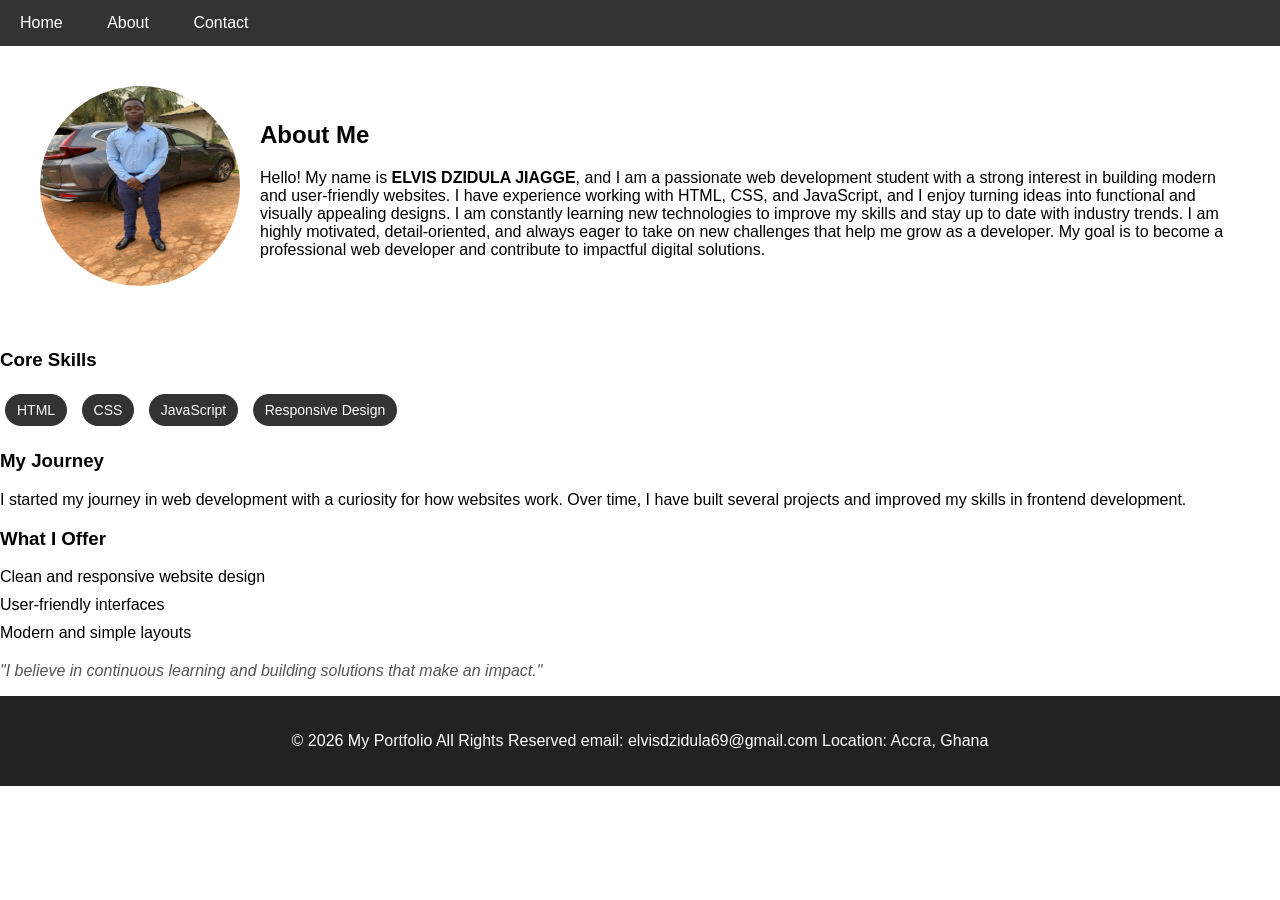
==== about.html @ 7d84ba7e "Message" ====
<!DOCTYPE html>
<html lang="en">
<head>
    <meta charset="UTF-8">
    <meta name="viewport" content="width=device-width, initial-scale=1.0">
    <title>About Me</title>
    <link rel="stylesheet" href="style.css">
    <link rel="icon" type="image/png" href="favicon.png.ico">
</head>
<body>


<div class="navbar">
    <a href="index.html">Home</a>
    <a href="about.html">About</a>
    <a href="contact.html">Contact</a>
</div>


<div class="about">
    <div class="about-image">
        <img src="site.jpg.jpeg" alt="My Photo">
    </div>
    <div class="about-text">
        <h2>About Me</h2>
        <p>Hello! My name is <strong>ELVIS DZIDULA JIAGGE</strong>, and I am a passionate web development student with a strong interest in building modern and user-friendly websites.

    I have experience working with HTML, CSS, and JavaScript, and I enjoy turning ideas into functional and visually appealing designs. I am constantly learning new technologies to improve my skills and stay up to date with industry trends.

    I am highly motivated, detail-oriented, and always eager to take on new challenges that help me grow as a developer.

    My goal is to become a professional web developer and contribute to impactful digital solutions.</p>
    </div>
</div>
<div class="about-skills">
    <h3>Core Skills</h3>

    <div class="skills-tags">
        <span>HTML</span>
        <span>CSS</span>
        <span>JavaScript</span>
        <span>Responsive Design</span>
    </div>
</div>
<div class="journey">
    <h3>My Journey</h3>
    <p>
        I started my journey in web development with a curiosity for how websites work.
        Over time, I have built several projects and improved my skills in frontend development.
    </p>
</div>
<div class="offer">
    <h3>What I Offer</h3>

    <ul>
        <li>Clean and responsive website design</li>
        <li>User-friendly interfaces</li>
        <li>Modern and simple layouts</li>
    </ul>
</div>
<div class="quote">
    <p>"I believe in continuous learning and building solutions that make an impact."</p>
</div>

<div class="footer">
    <p>© 2026 My Portfolio All Rights Reserved email: elvisdzidula69@gmail.com Location: Accra, Ghana</p>
</div>

</body>
</html>
---- style.css ----
body {
    margin: 0;
    font-family: Arial, sans-serif;
}

a {
    text-decoration: none;
}


.navbar {
    background-color: #333;
    overflow: hidden;
}

.navbar a, .dropbtn {
    color: white;
    padding: 14px 20px;
    display: inline-block;
    border: none;
    background: none;
    cursor: pointer;
}

.dropdown {
    display: inline-block;
    position: relative;
}

.dropdown-content {
    display: none;
    position: absolute;
    background-color: #555;
}

.dropdown-content a {
    display: block;
    padding: 10px;
    color: white;
}

.dropdown:hover .dropdown-content {
    display: block;
}


.slider {
    width: 100%;
    height: 300px;
    position: relative;
    overflow: hidden;
}

.slide {
    width: 100%;
    height: 300px;
    object-fit: cover;
    position: absolute;
    opacity: 0;
    transition: opacity 1s;
}

.slide.active {
    opacity: 1;
}


.about {
    display: flex;
    align-items: center;
    padding: 40px;
}

.about-image img {
    width: 200px;
    height: 200px;
    border-radius: 50%;
}

.about-text {
    margin-left: 20px;
}


.skills {
    padding: 40px;
    background-color: #f4f4f4;
    text-align: center;
}

.skills-container {
    display: flex;
    justify-content: center;
    gap: 20px;
    margin-top: 20px;
}

.skill-card {
    background-color: white;
    padding: 20px;
    width: 200px;
    border-radius: 10px;
    box-shadow: 0 4px 8px rgba(0,0,0,0.1);
}


.projects {
    padding: 40px;
    text-align: center;
}

.projects-container {
    display: flex;
    justify-content: center;
    gap: 20px;
    margin-top: 20px;
}

.project-card {
    background-color: #333;
    color: white;
    padding: 20px;
    width: 220px;
    border-radius: 10px;
}

.project-card:hover {
    background-color: #555;
    transform: scale(1.05);
    transition: 0.3s;
}


.contact {
    padding: 40px;
    background-color: #f4f4f4;
    text-align: center;
}

.contact-form input,
.contact-form textarea {
    width: 300px;
    padding: 10px;
    border-radius: 5px;
    border: 1px solid #ccc;
}

.contact-form button {
    padding: 10px 20px;
    border: none;
    background-color: #333;
    color: white;
    border-radius: 5px;
    cursor: pointer;
}

.contact-form button:hover {
    background-color: #555;
}


.footer {
    background-color: #222;
    color: white;
    text-align: center;
    padding: 20px;
}


html {
    scroll-behavior: smooth;
}
@media (max-width: 768px) {

    .about {
        flex-direction: column;
        text-align: center;
    }

    .skills-container,
    .projects-container {
        flex-direction: column;
        align-items: center;
    }

    .navbar a {
        display: block;
        text-align: center;
    }

    .about-text {
        margin-left: 0;
        margin-top: 20px;
    }
}
.skills-tags span {
    display: inline-block;
    background-color: #333;
    color: white;
    padding: 8px 12px;
    margin: 5px;
    border-radius: 20px;
    font-size: 14px;
}
.offer ul {
    list-style: none;
    padding: 0;
}

.offer li {
    margin: 10px 0;
}
.quote {
    margin-top: 20px;
    font-style: italic;
    color: #555;
}
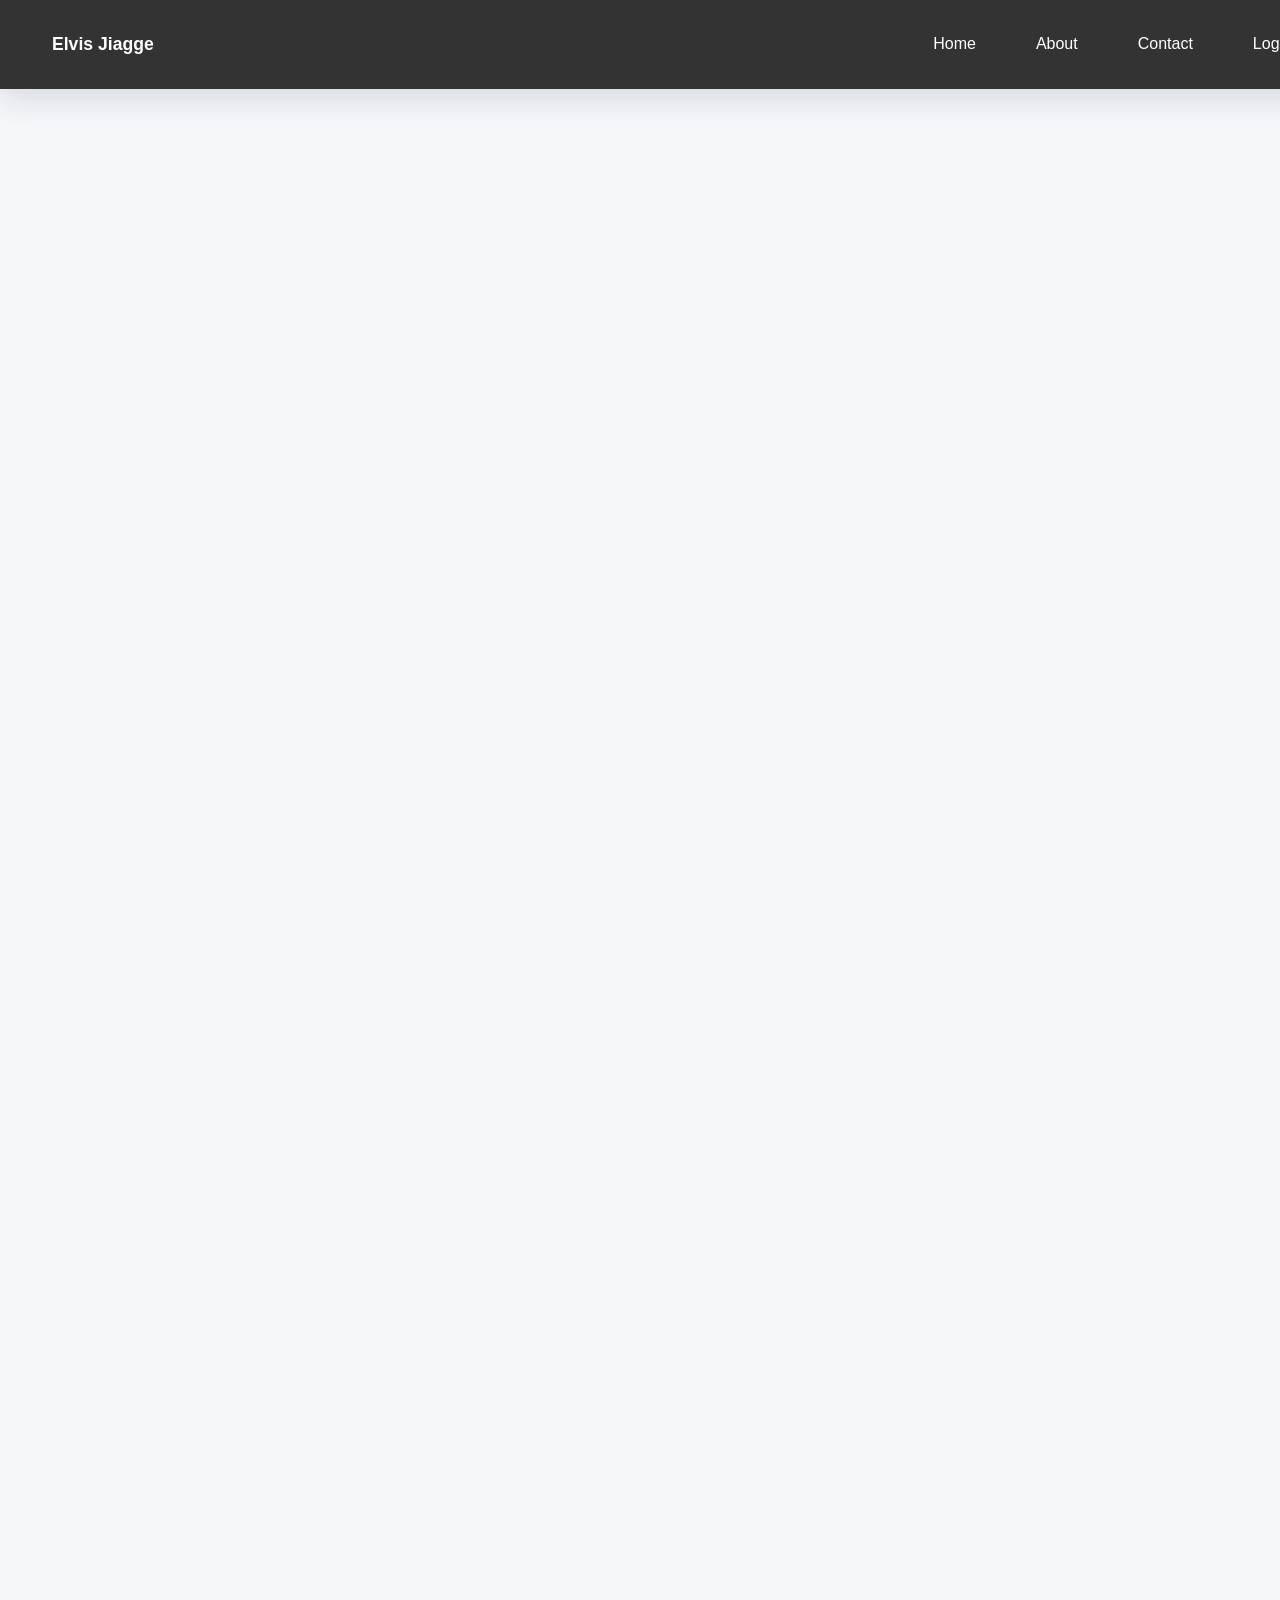
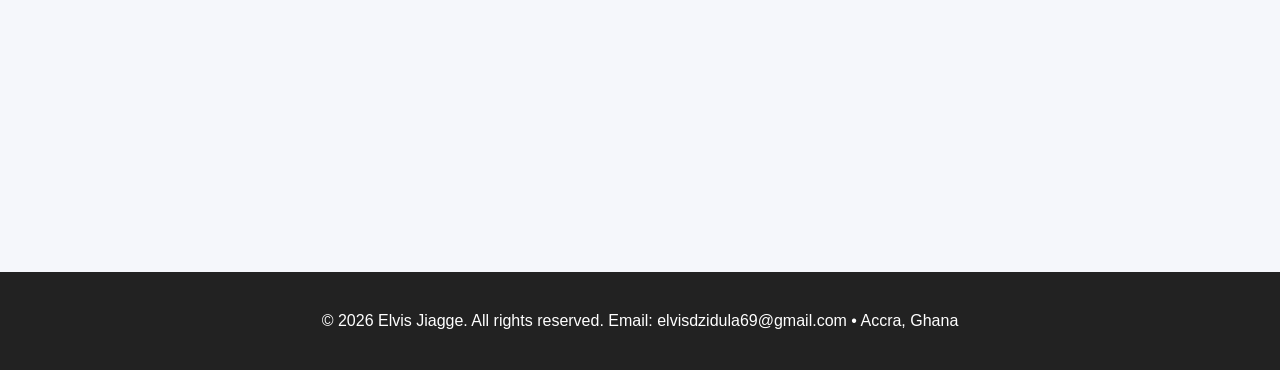
==== commit 3f74c7f5: "Message" ====
--- a/about.html
+++ b/about.html
@@ -10,61 +10,72 @@
 <body>
 
 
-<div class="navbar">
-    <a href="index.html">Home</a>
-    <a href="about.html">About</a>
-    <a href="contact.html">Contact</a>
-</div>
+<header class="navbar">
+    <div class="brand">
+        <a href="index.html">Elvis Jiagge</a>
+    </div>
+    <nav class="nav-links">
+        <a href="index.html">Home</a>
+        <a href="about.html">About</a>
+        <a href="contact.html">Contact</a>
+        <a href="login.html" class="button button-secondary">Login</a>
+    </nav>
+</header>
 
 
-<div class="about">
-    <div class="about-image">
-        <img src="site.jpg.jpeg" alt="My Photo">
-    </div>
-    <div class="about-text">
-        <h2>About Me</h2>
-        <p>Hello! My name is <strong>ELVIS DZIDULA JIAGGE</strong>, and I am a passionate web development student with a strong interest in building modern and user-friendly websites.
+<main class="site-content">
+    <section class="about section fade-in">
+        <div class="about-image">
+            <img src="site.jpg.jpeg" alt="Elvis Jiagge">
+        </div>
+        <div class="about-text">
+            <span class="section-label">About Me</span>
+            <h2>Passionate developer focused on modern web experiences.</h2>
+            <p>Hello! My name is <strong>ELVIS DZIDULA JIAGGE</strong>, and I am a devoted web development student with a passion for crafting user-friendly websites. I specialize in turning ideas into functional and attractive solutions using HTML, CSS, and JavaScript.</p>
+            <p>I stay current with industry trends and strive to deliver polished results with every project. I am motivated, detail-oriented, and excited to keep growing as a developer.</p>
+        </div>
+    </section>
 
-    I have experience working with HTML, CSS, and JavaScript, and I enjoy turning ideas into functional and visually appealing designs. I am constantly learning new technologies to improve my skills and stay up to date with industry trends.
+    <section class="skills section fade-in">
+        <div class="section-header">
+            <span class="section-label">Core Skills</span>
+            <h2>What I Bring to Every Project</h2>
+        </div>
+        <div class="skills-container">
+            <div class="skill-card"><h3>HTML</h3><p>Structured content for clear communication and SEO.</p></div>
+            <div class="skill-card"><h3>CSS</h3><p>Modern responsive layouts and clean visual design.</p></div>
+            <div class="skill-card"><h3>JavaScript</h3><p>Interactive experiences that feel fast and intuitive.</p></div>
+        </div>
+    </section>
 
-    I am highly motivated, detail-oriented, and always eager to take on new challenges that help me grow as a developer.
+    <section class="journey section fade-in">
+        <div class="section-header">
+            <span class="section-label">My Journey</span>
+            <h2>Building skills through real work and learning.</h2>
+        </div>
+        <p>I started my journey in web development with curiosity and a desire to understand how websites are built. Since then, I have worked on multiple projects and steadily improved my frontend capabilities, focusing on clean, usable design.</p>
+    </section>
 
-    My goal is to become a professional web developer and contribute to impactful digital solutions.</p>
-    </div>
-</div>
-<div class="about-skills">
-    <h3>Core Skills</h3>
+    <section class="offer section fade-in">
+        <div class="section-header">
+            <span class="section-label">What I Offer</span>
+            <h2>Website solutions that are simple, elegant, and effective.</h2>
+        </div>
+        <ul>
+            <li>Clean and responsive website design</li>
+            <li>User-friendly interfaces</li>
+            <li>Modern layout and strong visual hierarchy</li>
+        </ul>
+    </section>
 
-    <div class="skills-tags">
-        <span>HTML</span>
-        <span>CSS</span>
-        <span>JavaScript</span>
-        <span>Responsive Design</span>
-    </div>
-</div>
-<div class="journey">
-    <h3>My Journey</h3>
-    <p>
-        I started my journey in web development with a curiosity for how websites work.
-        Over time, I have built several projects and improved my skills in frontend development.
-    </p>
-</div>
-<div class="offer">
-    <h3>What I Offer</h3>
+    <section class="quote section fade-in">
+        <p>“I believe in continuous learning and building solutions that make an impact.”</p>
+    </section>
+</main>
 
-    <ul>
-        <li>Clean and responsive website design</li>
-        <li>User-friendly interfaces</li>
-        <li>Modern and simple layouts</li>
-    </ul>
-</div>
-<div class="quote">
-    <p>"I believe in continuous learning and building solutions that make an impact."</p>
-</div>
-
-<div class="footer">
-    <p>© 2026 My Portfolio All Rights Reserved email: elvisdzidula69@gmail.com Location: Accra, Ghana</p>
-</div>
+<footer class="footer">
+    <p>© 2026 Elvis Jiagge. All rights reserved. Email: elvisdzidula69@gmail.com • Accra, Ghana</p>
+</footer>
 
 </body>
 </html>
--- a/style.css
+++ b/style.css
@@ -1,4 +1,620 @@
 
+body {
+    margin: 0;
+    font-family: Inter, system-ui, -apple-system, BlinkMacSystemFont, 'Segoe UI', sans-serif;
+    background-color: #f5f7fb;
+    color: #1e2630;
+    line-height: 1.65;
+}
+
+a {
+    text-decoration: none;
+    color: inherit;
+}
+
+button,
+.button {
+    font: inherit;
+}
+
+.navbar {
+    width: 100%;
+    background-color: #0f172a;
+    color: white;
+    display: flex;
+    align-items: center;
+    justify-content: space-between;
+    padding: 16px 32px;
+    box-shadow: 0 12px 30px rgba(15, 23, 42, 0.12);
+    position: sticky;
+    top: 0;
+    z-index: 20;
+}
+
+.brand a {
+    font-size: 1.1rem;
+    font-weight: 700;
+    color: white;
+}
+
+.nav-links {
+    display: flex;
+    gap: 20px;
+    flex-wrap: wrap;
+    align-items: center;
+}
+
+.nav-links a {
+    color: #dbeafe;
+    padding: 10px 0;
+    transition: color 0.2s ease;
+}
+
+.nav-links a:hover,
+.nav-links a:focus-visible {
+    color: #ffffff;
+}
+
+.button {
+    display: inline-flex;
+    align-items: center;
+    justify-content: center;
+    padding: 12px 22px;
+    border-radius: 999px;
+    border: 1px solid transparent;
+    transition: transform 0.2s ease, background-color 0.2s ease, border-color 0.2s ease;
+}
+
+.button-primary {
+    background-color: #2563eb;
+    color: white;
+}
+
+.button-primary:hover,
+.button-primary:focus-visible {
+    background-color: #1d4ed8;
+    transform: translateY(-1px);
+}
+
+.button-secondary {
+    background-color: transparent;
+    color: white;
+    border-color: rgba(255, 255, 255, 0.22);
+}
+
+.button-secondary:hover,
+.button-secondary:focus-visible {
+    background-color: rgba(255, 255, 255, 0.08);
+}
+
+.site-content {
+    max-width: 1180px;
+    margin: 0 auto;
+    padding: 40px 32px 80px;
+}
+
+.section {
+    margin-bottom: 72px;
+}
+
+.hero {
+    display: grid;
+    grid-template-columns: 1.1fr 0.9fr;
+    gap: 40px;
+    align-items: center;
+    margin-bottom: 64px;
+}
+
+.hero-copy {
+    max-width: 640px;
+}
+
+.eyebrow {
+    display: inline-block;
+    margin-bottom: 18px;
+    color: #2563eb;
+    text-transform: uppercase;
+    letter-spacing: 0.22em;
+    font-size: 0.8rem;
+    font-weight: 700;
+}
+
+.hero h1 {
+    font-size: clamp(2.8rem, 3.5vw, 4.5rem);
+    margin: 0 0 24px;
+    line-height: 1.02;
+}
+
+.hero-description {
+    max-width: 580px;
+    font-size: 1.05rem;
+    color: #475569;
+    margin-bottom: 32px;
+}
+
+.hero-actions {
+    display: flex;
+    flex-wrap: wrap;
+    gap: 16px;
+    margin-bottom: 32px;
+}
+
+.hero-highlights {
+    display: grid;
+    grid-template-columns: repeat(3, minmax(120px, 1fr));
+    gap: 16px;
+}
+
+.hero-highlights div {
+    background-color: white;
+    border-radius: 16px;
+    padding: 18px 20px;
+    box-shadow: 0 14px 35px rgba(15, 23, 42, 0.06);
+    color: #334155;
+    font-weight: 600;
+}
+
+.hero-media {
+    display: grid;
+    place-items: center;
+}
+
+.slider {
+    width: 100%;
+    min-height: 420px;
+    border-radius: 28px;
+    overflow: hidden;
+    position: relative;
+    box-shadow: 0 30px 60px rgba(15, 23, 42, 0.18);
+}
+
+.slide {
+    width: 100%;
+    height: 100%;
+    object-fit: cover;
+    position: absolute;
+    inset: 0;
+    opacity: 0;
+    transition: opacity 1s ease;
+}
+
+.slide.active {
+    opacity: 1;
+}
+
+.section-label {
+    display: inline-block;
+    font-size: 0.9rem;
+    letter-spacing: 0.18em;
+    text-transform: uppercase;
+    color: #2563eb;
+    margin-bottom: 18px;
+    font-weight: 700;
+}
+
+.section-header h2,
+.about-text h2,
+.contact-panel h2 {
+    margin: 0;
+    font-size: 2rem;
+    color: #0f172a;
+    line-height: 1.12;
+}
+
+.about {
+    display: grid;
+    grid-template-columns: 420px 1fr;
+    gap: 40px;
+    align-items: center;
+}
+
+.about-image img {
+    width: 100%;
+    height: auto;
+    border-radius: 28px;
+    object-fit: cover;
+    display: block;
+    box-shadow: 0 20px 40px rgba(15, 23, 42, 0.08);
+}
+
+.about-text p {
+    color: #475569;
+    max-width: 720px;
+    margin-bottom: 18px;
+}
+
+.skills-container,
+.projects-container {
+    display: grid;
+    grid-template-columns: repeat(3, minmax(220px, 1fr));
+    gap: 24px;
+    margin-top: 28px;
+}
+
+.skill-card,
+.project-card,
+.contact-panel,
+.offer,
+.journey,
+.quote {
+    background-color: white;
+    border-radius: 24px;
+    padding: 28px;
+    box-shadow: 0 20px 45px rgba(15, 23, 42, 0.06);
+}
+
+.skill-card h3,
+.project-card h3 {
+    margin-top: 0;
+}
+
+.skill-card p,
+.project-card p,
+.contact-details p,
+.journey p,
+.offer ul,
+.quote p {
+    color: #475569;
+}
+
+.project-card {
+    transition: transform 0.25s ease, box-shadow 0.25s ease;
+}
+
+.project-card:hover {
+    transform: translateY(-6px);
+    box-shadow: 0 26px 55px rgba(15, 23, 42, 0.14);
+}
+
+.contact-preview {
+    display: flex;
+    justify-content: center;
+}
+
+.contact-panel {
+    max-width: 860px;
+    text-align: center;
+}
+
+.contact-panel p {
+    margin-bottom: 28px;
+}
+
+.contact-details {
+    display: grid;
+    grid-template-columns: repeat(2, minmax(0, 1fr));
+    gap: 16px;
+    margin-bottom: 32px;
+}
+
+.contact-details p {
+    margin: 0;
+}
+
+.contact-grid {
+    display: grid;
+    gap: 40px;
+    max-width: 1180px;
+    margin: 0 auto;
+    width: 100%;
+    justify-items: center;
+}
+
+.contact-form {
+    display: grid;
+    gap: 20px;
+    max-width: 560px;
+    width: 100%;
+    background-color: white;
+    border-radius: 28px;
+    padding: 32px;
+    box-shadow: 0 20px 60px rgba(15, 23, 42, 0.08);
+}
+
+.form-group {
+    display: flex;
+    flex-direction: column;
+    gap: 8px;
+}
+
+.form-group label {
+    font-weight: 600;
+    color: #374151;
+    font-size: 0.95rem;
+    margin-bottom: 0;
+}
+
+.contact-form input,
+.contact-form textarea {
+    width: 100%;
+    border-radius: 12px;
+    border: 2px solid #e5e7eb;
+    padding: 16px 18px;
+    background-color: #ffffff;
+    font-size: 1rem;
+    transition: border-color 0.2s ease, box-shadow 0.2s ease;
+    font-family: inherit;
+}
+
+.contact-form input:focus,
+.contact-form textarea:focus {
+    outline: none;
+    border-color: #2563eb;
+    box-shadow: 0 0 0 3px rgba(37, 99, 235, 0.1);
+}
+
+.contact-form input::placeholder,
+.contact-form textarea::placeholder {
+    color: #9ca3af;
+}
+
+.contact-form textarea {
+    min-height: 160px;
+    resize: vertical;
+}
+
+.contact-form button {
+    width: fit-content;
+    margin: 0;
+    border: none;
+    padding: 14px 32px;
+    font-weight: 600;
+    font-size: 1rem;
+    border-radius: 999px;
+}
+
+.contact-panel {
+    max-width: 580px;
+}
+
+@media (min-width: 900px) {
+    .contact-grid {
+        grid-template-columns: minmax(0, 1.05fr) minmax(360px, 1fr);
+        align-items: start;
+    }
+}
+
+@media (max-width: 900px) {
+    .contact-details {
+        grid-template-columns: 1fr;
+    }
+}
+
+@media (max-width: 768px) {
+    .contact-form {
+        padding: 24px;
+    }
+
+    .contact-form input,
+    .contact-form textarea {
+        padding: 14px 16px;
+        font-size: 0.95rem;
+    }
+
+    .contact-form button {
+        width: 100%;
+        padding: 16px 24px;
+    }
+}
+
+
+.footer {
+    background-color: #0f172a;
+    color: #cbd5e1;
+    text-align: center;
+    padding: 24px 32px;
+}
+
+.contact,
+.about-skills,
+.journey,
+.offer,
+.quote {
+    background: none;
+    box-shadow: none;
+}
+
+.offer ul {
+    list-style: none;
+    padding-left: 0;
+    margin: 0;
+}
+
+.offer li {
+    margin-bottom: 12px;
+    padding-left: 18px;
+    position: relative;
+}
+
+.offer li::before {
+    content: "•";
+    position: absolute;
+    left: 0;
+    color: #2563eb;
+}
+
+.quote p {
+    font-style: italic;
+    color: #334155;
+}
+
+.fade-in {
+    opacity: 0;
+    transform: translateY(18px);
+    transition: opacity 0.9s ease, transform 0.9s ease;
+}
+
+.fade-in.show {
+    opacity: 1;
+    transform: translateY(0);
+}
+
+html {
+    scroll-behavior: smooth;
+}
+
+@media (max-width: 1024px) {
+    .hero,
+    .about,
+    .skills-container,
+    .projects-container,
+    .contact-details {
+        grid-template-columns: 1fr;
+    }
+
+    .hero {
+        gap: 32px;
+    }
+
+    .hero-highlights {
+        grid-template-columns: 1fr;
+    }
+}
+
+@media (max-width: 768px) {
+    .navbar {
+        padding: 18px 20px;
+        flex-direction: column;
+        align-items: flex-start;
+        gap: 16px;
+    }
+
+    .nav-links {
+        width: 100%;
+        justify-content: space-between;
+    }
+
+    .site-content {
+        padding: 28px 20px 60px;
+    }
+
+    .hero h1 {
+        font-size: 2.7rem;
+    }
+
+    .hero-highlights {
+        gap: 14px;
+    }
+}
+
+@media (max-width: 560px) {
+    .hero h1 {
+        font-size: 2.2rem;
+    }
+
+    .navbar,
+    .site-content {
+        padding-left: 18px;
+        padding-right: 18px;
+    }
+
+    .button {
+        width: 100%;
+    }
+
+    .nav-links {
+        flex-direction: column;
+        align-items: stretch;
+        gap: 12px;
+    }
+}
+.auth-page {
+    min-height: 100vh;
+    display: grid;
+    place-items: center;
+    padding: 48px 22px;
+    background: linear-gradient(180deg, #eef2ff 0%, #ffffff 100%);
+}
+.auth-card {
+    width: min(100%, 420px);
+    background: white;
+    border-radius: 28px;
+    padding: 36px 32px;
+    box-shadow: 0 24px 60px rgba(15, 23, 42, 0.12);
+}
+.auth-card h2 {
+    margin-top: 0;
+    margin-bottom: 24px;
+    font-size: 2rem;
+    color: #0f172a;
+}
+.auth-card input,
+.auth-card textarea {
+    width: 100%;
+    border-radius: 16px;
+    border: 1px solid #cbd5e1;
+    padding: 14px 16px;
+    background-color: #f8fafc;
+    margin-bottom: 18px;
+    color: #0f172a;
+}
+.auth-card textarea {
+    min-height: 130px;
+    resize: vertical;
+}
+.auth-card button {
+    width: 100%;
+    padding: 14px 18px;
+    border-radius: 16px;
+    border: none;
+    background-color: #2563eb;
+    color: white;
+    cursor: pointer;
+    font-weight: 700;
+    transition: background-color 0.2s ease, transform 0.2s ease;
+}
+.auth-card button:hover {
+    background-color: #1d4ed8;
+    transform: translateY(-1px);
+}
+.auth-card p {
+    color: #475569;
+}
+.auth-links {
+    display: grid;
+    gap: 10px;
+    margin-top: 16px;
+}
+.auth-links a {
+    color: #2563eb;
+    font-weight: 600;
+}
+.login-container,
+.signup-container {
+    width: 100%;
+}
+.forgot-container {
+    width: 300px;
+    margin: 100px auto;
+    text-align: center;
+    padding: 20px;
+    border-radius: 10px;
+    box-shadow: 0 4px 10px rgba(0,0,0,0.1);
+}
+.forgot-container input {
+    width: 90%;
+    padding: 10px;
+}
+.forgot-container button {
+    padding: 10px 20px;
+    background: #333;
+    color: white;
+    border: none;
+    cursor: pointer;
+}
+.contact-btn {
+    display: inline-block;
+    padding: 12px 20px;
+    background-color: #333;
+    color: white;
+    text-decoration: none;
+    border-radius: 5px;
+}
+
+.contact-btn:hover {
+    background-color: #555;
+}
+/* General Styles */
 body {
     margin: 0;
     font-family: Arial, sans-serif;
@@ -8,7 +624,7 @@
     text-decoration: none;
 }
 
-
+/* Navbar */
 .navbar {
     background-color: #333;
     overflow: hidden;
@@ -44,7 +660,7 @@
     display: block;
 }
 
-
+/* Slider */
 .slider {
     width: 100%;
     height: 300px;
@@ -65,7 +681,7 @@
     opacity: 1;
 }
 
-
+/* About Section */
 .about {
     display: flex;
     align-items: center;
@@ -82,7 +698,7 @@
     margin-left: 20px;
 }
 
-
+/* Skills Section */
 .skills {
     padding: 40px;
     background-color: #f4f4f4;
@@ -104,7 +720,7 @@
     box-shadow: 0 4px 8px rgba(0,0,0,0.1);
 }
 
-
+/* Projects Section */
 .projects {
     padding: 40px;
     text-align: center;
@@ -131,35 +747,7 @@
     transition: 0.3s;
 }
 
-
-.contact {
-    padding: 40px;
-    background-color: #f4f4f4;
-    text-align: center;
-}
-
-.contact-form input,
-.contact-form textarea {
-    width: 300px;
-    padding: 10px;
-    border-radius: 5px;
-    border: 1px solid #ccc;
-}
-
-.contact-form button {
-    padding: 10px 20px;
-    border: none;
-    background-color: #333;
-    color: white;
-    border-radius: 5px;
-    cursor: pointer;
-}
-
-.contact-form button:hover {
-    background-color: #555;
-}
-
-
+/* Footer */
 .footer {
     background-color: #222;
     color: white;
@@ -167,52 +755,31 @@
     padding: 20px;
 }
 
-
+/* Smooth scroll (if needed) */
 html {
     scroll-behavior: smooth;
 }
+
+/* Contact Form Responsive Styles */
 @media (max-width: 768px) {
-
-    .about {
-        flex-direction: column;
-        text-align: center;
-    }
-
-    .skills-container,
-    .projects-container {
-        flex-direction: column;
-        align-items: center;
-    }
-
-    .navbar a {
-        display: block;
-        text-align: center;
-    }
-
-    .about-text {
-        margin-left: 0;
-        margin-top: 20px;
-    }
-}
-.skills-tags span {
-    display: inline-block;
-    background-color: #333;
-    color: white;
-    padding: 8px 12px;
-    margin: 5px;
-    border-radius: 20px;
-    font-size: 14px;
-}
-.offer ul {
-    list-style: none;
-    padding: 0;
-}
-
-.offer li {
-    margin: 10px 0;
-}
-.quote {
-    margin-top: 20px;
-    font-style: italic;
-    color: #555;
-}
+    .contact-form {
+        gap: 20px;
+        max-width: 100%;
+        padding: 0 16px;
+    }
+    
+    .form-group label {
+        font-size: 0.9rem;
+    }
+    
+    .contact-form input,
+    .contact-form textarea {
+        padding: 14px 16px;
+        font-size: 0.95rem;
+    }
+    
+    .contact-form button {
+        width: 100%;
+        padding: 16px 24px;
+    }
+}
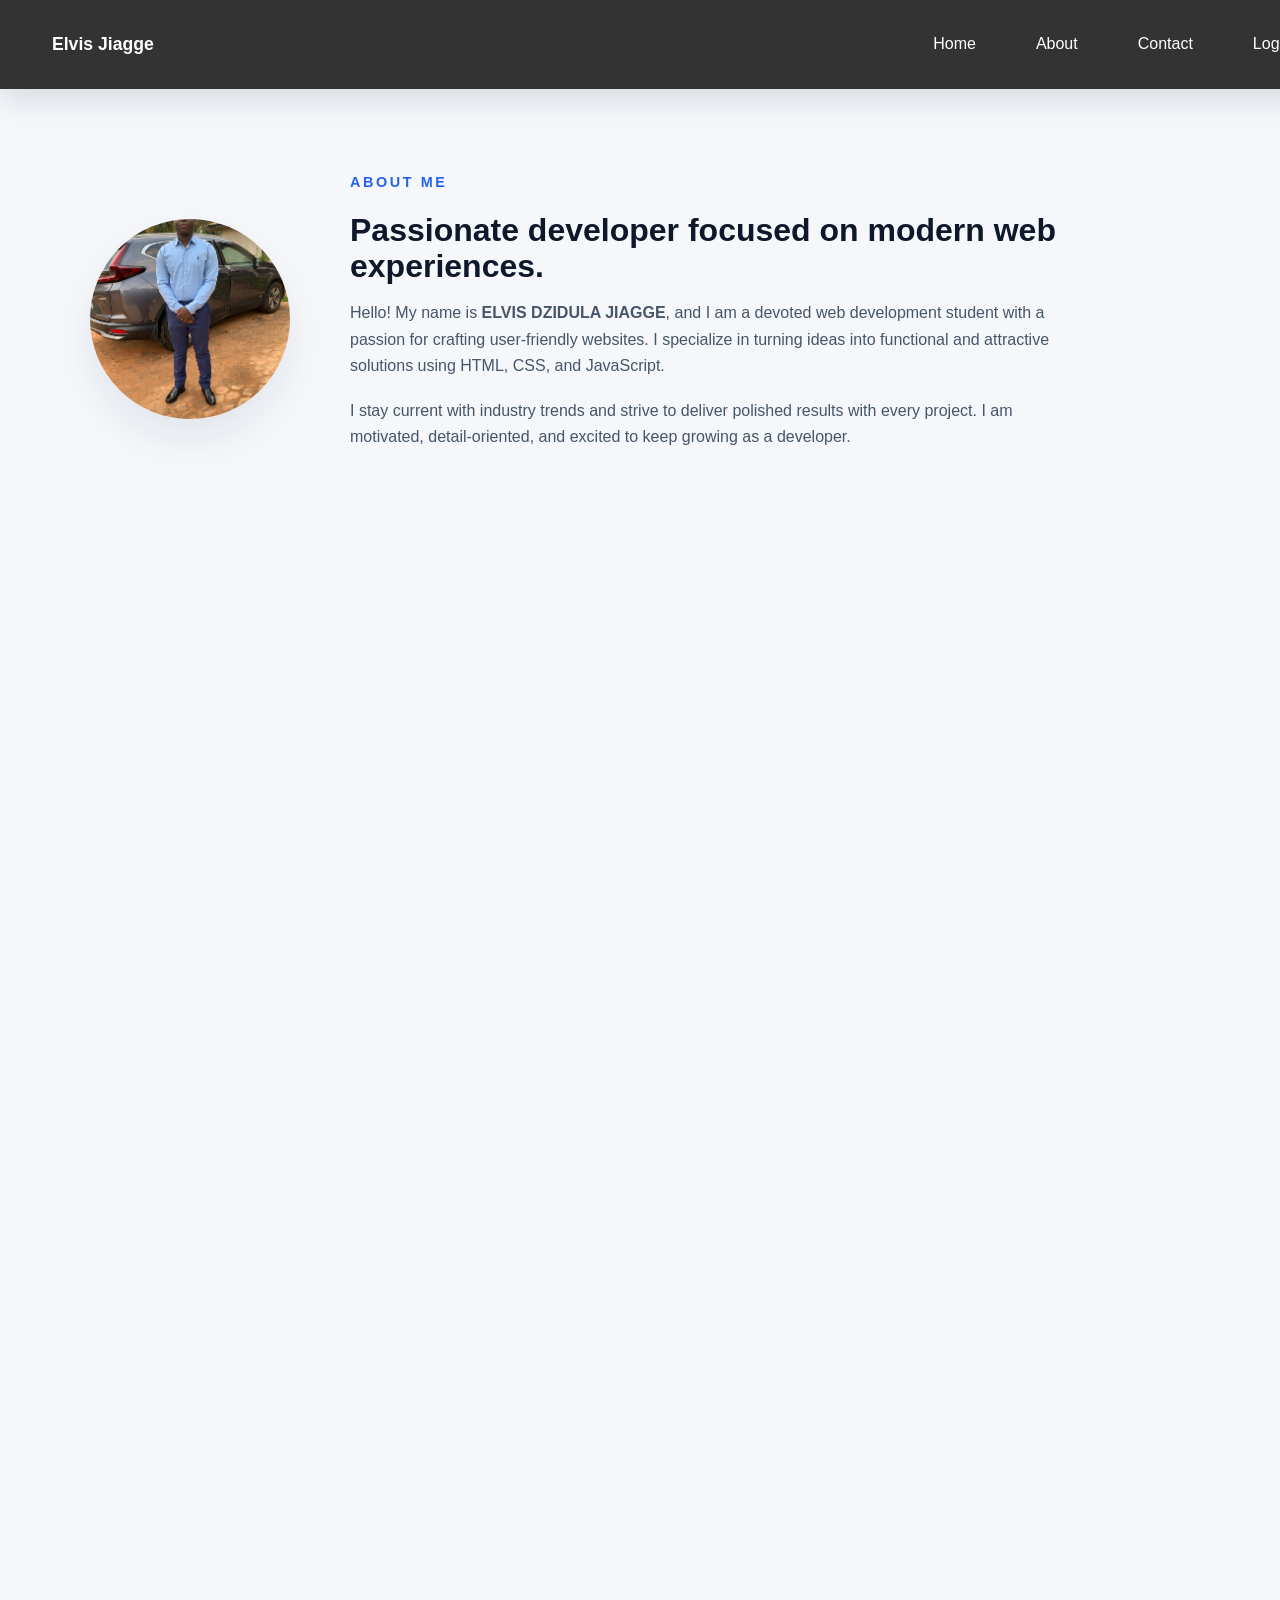
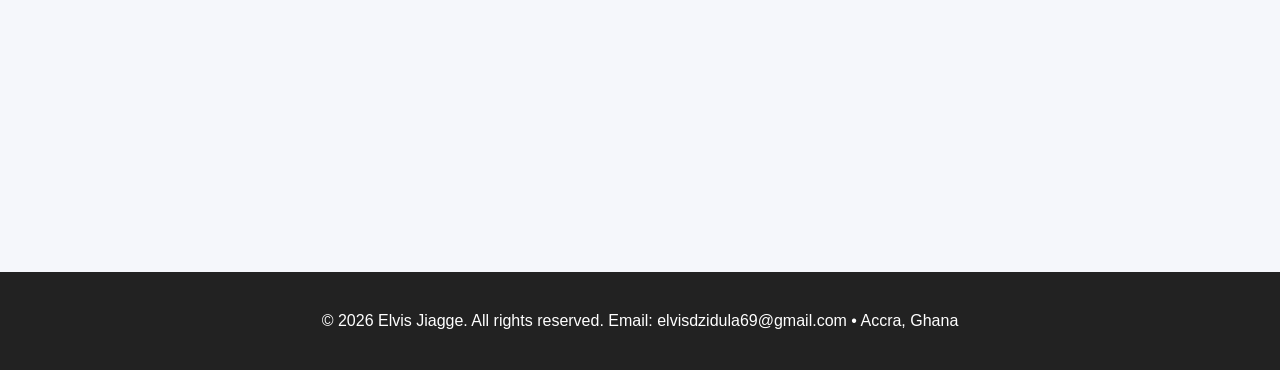
==== commit 1e88638c: "Message" ====
--- a/about.html
+++ b/about.html
@@ -24,7 +24,7 @@
 
 
 <main class="site-content">
-    <section class="about section fade-in">
+    <section class="about section">
         <div class="about-image">
             <img src="site.jpg.jpeg" alt="Elvis Jiagge">
         </div>
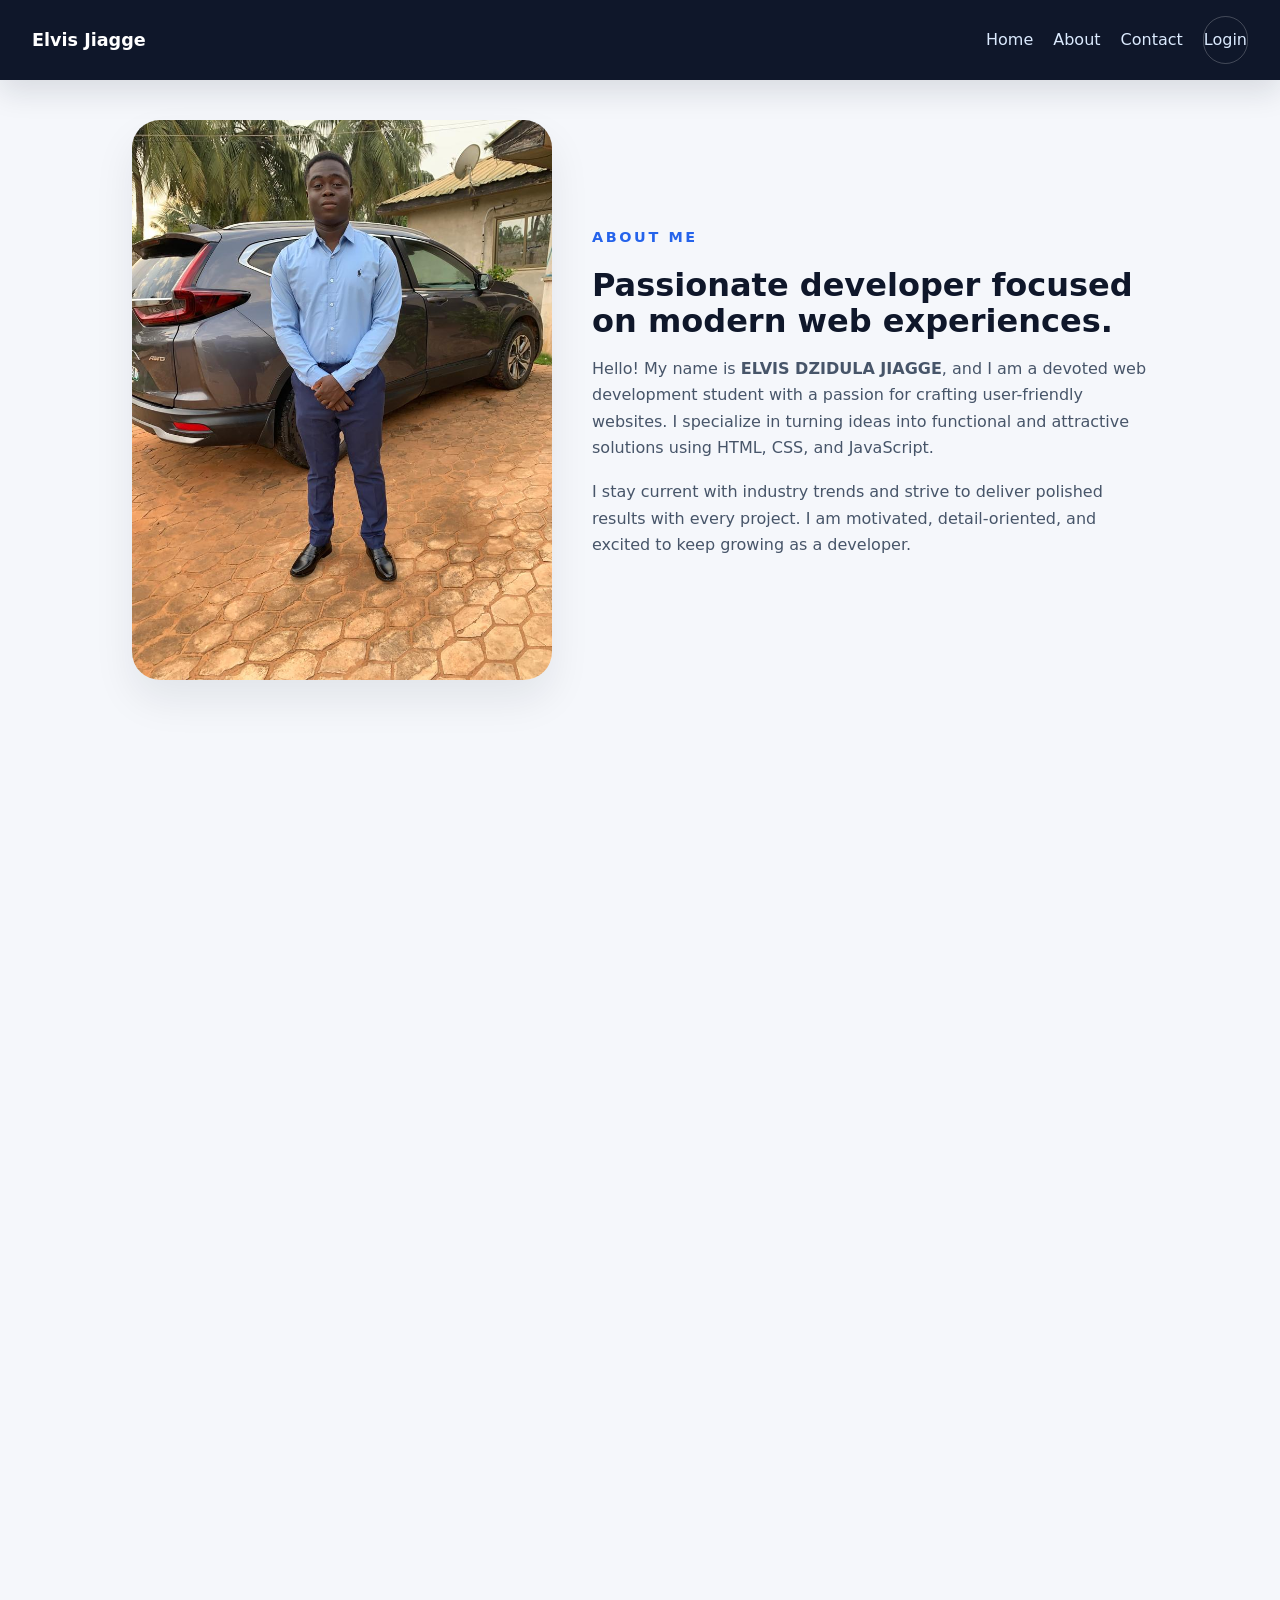
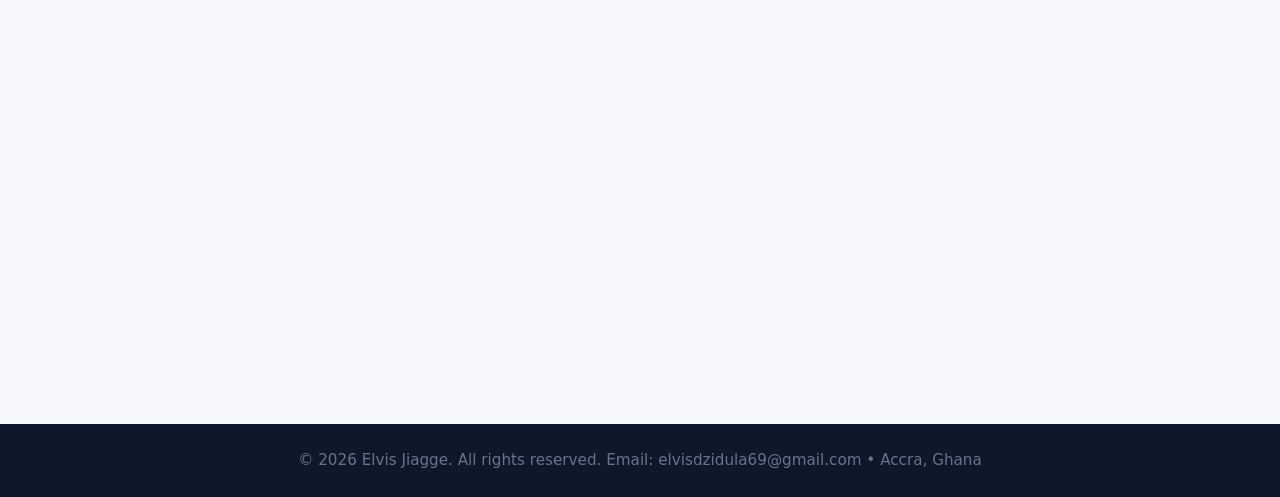
==== commit 0aae140a: "Message Co-authored-by: Copilot <copilot@github.com>" ====
--- a/about.html
+++ b/about.html
@@ -3,9 +3,39 @@
 <head>
     <meta charset="UTF-8">
     <meta name="viewport" content="width=device-width, initial-scale=1.0">
-    <title>About Me</title>
+    <meta name="description" content="Learn about Elvis Jiagge - A passionate web developer with expertise in HTML, CSS, and JavaScript.">
+    <meta name="keywords" content="about, web developer, bio, experience, skills">
+    <meta name="author" content="Elvis Jiagge">
+    <meta property="og:title" content="About Elvis Jiagge">
+    <meta property="og:description" content="Learn about Elvis Jiagge - A passionate web developer with expertise in HTML, CSS, and JavaScript.">
+    <meta property="og:type" content="website">
+    <meta property="og:url" content="https://yourwebsite.com/about.html">
+    <link rel="canonical" href="https://yourwebsite.com/about.html">
+    <title>About Elvis Jiagge - Web Developer</title>
     <link rel="stylesheet" href="style.css">
     <link rel="icon" type="image/png" href="favicon.png.ico">
+    
+    <!-- Structured Data (Schema.org) -->
+    <script type="application/ld+json">
+    {
+      "@context": "https://schema.org",
+      "@type": "Person",
+      "name": "Elvis Jiagge",
+      "title": "Web Developer & Designer",
+      "description": "Passionate web development student with expertise in HTML, CSS, and JavaScript",
+      "email": "elvisdzidula69@gmail.com",
+      "knowsAbout": ["HTML", "CSS", "JavaScript", "Web Design", "Responsive Design", "Firebase"]
+    }
+    </script>
+    
+    <!-- Google Analytics -->
+    <script async src="https://www.googletagmanager.com/gtag/js?id=G-XXXXXXXXXX"></script>
+    <script>
+      window.dataLayer = window.dataLayer || [];
+      function gtag(){dataLayer.push(arguments);}
+      gtag('js', new Date());
+      gtag('config', 'G-XXXXXXXXXX');
+    </script>
 </head>
 <body>
 
--- a/style.css
+++ b/style.css
@@ -1,3 +1,9 @@
+
+*,
+*::before,
+*::after {
+    box-sizing: border-box;
+}
 
 body {
     margin: 0;
@@ -10,6 +16,12 @@
 a {
     text-decoration: none;
     color: inherit;
+}
+
+img {
+    max-width: 100%;
+    height: auto;
+    display: block;
 }
 
 button,
@@ -258,6 +270,170 @@
 }
 
 .project-card {
+    min-height: 190px;
+}
+
+.footer {
+    padding: 24px 32px;
+    text-align: center;
+    background: transparent;
+}
+
+.footer p {
+    margin: 0;
+    color: #64748b;
+    font-size: 0.95rem;
+}
+
+@media (max-width: 1280px) {
+    .site-content {
+        max-width: 1080px;
+    }
+
+    .hero {
+        gap: 50px;
+    }
+
+    .skills-container,
+    .projects-container {
+        gap: 28px;
+    }
+}
+
+@media (max-width: 1024px) {
+    .navbar {
+        padding: 16px 24px;
+    }
+
+    .hero {
+        grid-template-columns: 1fr;
+        gap: 32px;
+    }
+
+    .hero-actions {
+        gap: 14px;
+    }
+
+    .hero-highlights {
+        grid-template-columns: repeat(2, minmax(160px, 1fr));
+    }
+
+    .hero-media .slider {
+        min-height: 340px;
+    }
+
+    .about {
+        grid-template-columns: 1fr;
+    }
+
+    .about-text p {
+        max-width: 100%;
+    }
+
+    .skills-container,
+    .projects-container {
+        grid-template-columns: repeat(2, minmax(220px, 1fr));
+    }
+}
+
+@media (max-width: 768px) {
+    .navbar {
+        flex-direction: column;
+        align-items: stretch;
+        padding: 16px 20px;
+        gap: 16px;
+    }
+
+    .nav-links {
+        width: 100%;
+        justify-content: flex-start;
+        gap: 12px;
+        flex-wrap: wrap;
+    }
+
+    .nav-links a {
+        padding: 8px 0;
+    }
+
+    .site-content {
+        padding: 24px 18px 56px;
+    }
+
+    .hero {
+        gap: 28px;
+    }
+
+    .hero-actions {
+        flex-direction: column;
+        align-items: stretch;
+    }
+
+    .hero-highlights {
+        grid-template-columns: 1fr;
+    }
+
+    .hero h1 {
+        font-size: clamp(2.4rem, 8vw, 3.2rem);
+    }
+
+    .hero-description {
+        max-width: 100%;
+    }
+
+    .hero-media .slider {
+        min-height: 260px;
+    }
+
+    .about {
+        gap: 24px;
+    }
+
+    .skills-container,
+    .projects-container {
+        grid-template-columns: 1fr;
+    }
+
+    .skill-card,
+    .project-card,
+    .contact-panel,
+    .offer,
+    .journey,
+    .quote {
+        padding: 22px;
+    }
+
+    .footer {
+        padding: 20px 18px;
+    }
+}
+
+@media (max-width: 600px) {
+    .navbar {
+        padding: 14px 16px;
+    }
+
+    .button,
+    .button-primary,
+    .button-secondary {
+        width: 100%;
+    }
+
+    .hero-actions {
+        gap: 12px;
+    }
+
+    .hero-highlights div {
+        padding: 16px 18px;
+    }
+
+    .section-header h2,
+    .about-text h2,
+    .contact-panel h2 {
+        font-size: 1.75rem;
+    }
+}
+
+.project-card {
     transition: transform 0.25s ease, box-shadow 0.25s ease;
 }
 
@@ -272,7 +448,7 @@
 }
 
 .contact-panel {
-    max-width: 860px;
+    max-width: 580px;
     text-align: center;
 }
 
@@ -363,41 +539,6 @@
     border-radius: 999px;
 }
 
-.contact-panel {
-    max-width: 580px;
-}
-
-@media (min-width: 900px) {
-    .contact-grid {
-        grid-template-columns: minmax(0, 1.05fr) minmax(360px, 1fr);
-        align-items: start;
-    }
-}
-
-@media (max-width: 900px) {
-    .contact-details {
-        grid-template-columns: 1fr;
-    }
-}
-
-@media (max-width: 768px) {
-    .contact-form {
-        padding: 24px;
-    }
-
-    .contact-form input,
-    .contact-form textarea {
-        padding: 14px 16px;
-        font-size: 0.95rem;
-    }
-
-    .contact-form button {
-        width: 100%;
-        padding: 16px 24px;
-    }
-}
-
-
 .footer {
     background-color: #0f172a;
     color: #cbd5e1;
@@ -449,75 +590,6 @@
     transform: translateY(0);
 }
 
-html {
-    scroll-behavior: smooth;
-}
-
-@media (max-width: 1024px) {
-    .hero,
-    .about,
-    .skills-container,
-    .projects-container,
-    .contact-details {
-        grid-template-columns: 1fr;
-    }
-
-    .hero {
-        gap: 32px;
-    }
-
-    .hero-highlights {
-        grid-template-columns: 1fr;
-    }
-}
-
-@media (max-width: 768px) {
-    .navbar {
-        padding: 18px 20px;
-        flex-direction: column;
-        align-items: flex-start;
-        gap: 16px;
-    }
-
-    .nav-links {
-        width: 100%;
-        justify-content: space-between;
-    }
-
-    .site-content {
-        padding: 28px 20px 60px;
-    }
-
-    .hero h1 {
-        font-size: 2.7rem;
-    }
-
-    .hero-highlights {
-        gap: 14px;
-    }
-}
-
-@media (max-width: 560px) {
-    .hero h1 {
-        font-size: 2.2rem;
-    }
-
-    .navbar,
-    .site-content {
-        padding-left: 18px;
-        padding-right: 18px;
-    }
-
-    .button {
-        width: 100%;
-    }
-
-    .nav-links {
-        flex-direction: column;
-        align-items: stretch;
-        gap: 12px;
-    }
-}
 .auth-page {
     min-height: 100vh;
     display: grid;
@@ -525,6 +597,7 @@
     padding: 48px 22px;
     background: linear-gradient(180deg, #eef2ff 0%, #ffffff 100%);
 }
+
 .auth-card {
     width: min(100%, 420px);
     background: white;
@@ -532,12 +605,14 @@
     padding: 36px 32px;
     box-shadow: 0 24px 60px rgba(15, 23, 42, 0.12);
 }
+
 .auth-card h2 {
     margin-top: 0;
     margin-bottom: 24px;
     font-size: 2rem;
     color: #0f172a;
 }
+
 .auth-card input,
 .auth-card textarea {
     width: 100%;
@@ -548,10 +623,12 @@
     margin-bottom: 18px;
     color: #0f172a;
 }
+
 .auth-card textarea {
     min-height: 130px;
     resize: vertical;
 }
+
 .auth-card button {
     width: 100%;
     padding: 14px 18px;
@@ -563,26 +640,32 @@
     font-weight: 700;
     transition: background-color 0.2s ease, transform 0.2s ease;
 }
+
 .auth-card button:hover {
     background-color: #1d4ed8;
     transform: translateY(-1px);
 }
+
 .auth-card p {
     color: #475569;
 }
+
 .auth-links {
     display: grid;
     gap: 10px;
     margin-top: 16px;
 }
+
 .auth-links a {
     color: #2563eb;
     font-weight: 600;
 }
+
 .login-container,
 .signup-container {
     width: 100%;
 }
+
 .forgot-container {
     width: 300px;
     margin: 100px auto;
@@ -591,10 +674,12 @@
     border-radius: 10px;
     box-shadow: 0 4px 10px rgba(0,0,0,0.1);
 }
+
 .forgot-container input {
     width: 90%;
     padding: 10px;
 }
+
 .forgot-container button {
     padding: 10px 20px;
     background: #333;
@@ -602,6 +687,7 @@
     border: none;
     cursor: pointer;
 }
+
 .contact-btn {
     display: inline-block;
     padding: 12px 20px;
@@ -614,170 +700,31 @@
 .contact-btn:hover {
     background-color: #555;
 }
-/* General Styles */
-body {
-    margin: 0;
-    font-family: Arial, sans-serif;
-}
-
-a {
-    text-decoration: none;
-}
-
-/* Navbar */
-.navbar {
-    background-color: #333;
-    overflow: hidden;
-}
-
-.navbar a, .dropbtn {
-    color: white;
-    padding: 14px 20px;
-    display: inline-block;
-    border: none;
-    background: none;
-    cursor: pointer;
-}
-
-.dropdown {
-    display: inline-block;
-    position: relative;
-}
-
-.dropdown-content {
-    display: none;
-    position: absolute;
-    background-color: #555;
-}
-
-.dropdown-content a {
-    display: block;
-    padding: 10px;
-    color: white;
-}
-
-.dropdown:hover .dropdown-content {
-    display: block;
-}
-
-/* Slider */
-.slider {
-    width: 100%;
-    height: 300px;
-    position: relative;
-    overflow: hidden;
-}
-
-.slide {
-    width: 100%;
-    height: 300px;
-    object-fit: cover;
-    position: absolute;
-    opacity: 0;
-    transition: opacity 1s;
-}
-
-.slide.active {
-    opacity: 1;
-}
-
-/* About Section */
-.about {
-    display: flex;
-    align-items: center;
-    padding: 40px;
-}
-
-.about-image img {
-    width: 200px;
-    height: 200px;
-    border-radius: 50%;
-}
-
-.about-text {
-    margin-left: 20px;
-}
-
-/* Skills Section */
-.skills {
-    padding: 40px;
-    background-color: #f4f4f4;
-    text-align: center;
-}
-
-.skills-container {
-    display: flex;
-    justify-content: center;
-    gap: 20px;
-    margin-top: 20px;
-}
-
-.skill-card {
-    background-color: white;
-    padding: 20px;
-    width: 200px;
-    border-radius: 10px;
-    box-shadow: 0 4px 8px rgba(0,0,0,0.1);
-}
-
-/* Projects Section */
-.projects {
-    padding: 40px;
-    text-align: center;
-}
-
-.projects-container {
-    display: flex;
-    justify-content: center;
-    gap: 20px;
-    margin-top: 20px;
-}
-
-.project-card {
-    background-color: #333;
-    color: white;
-    padding: 20px;
-    width: 220px;
-    border-radius: 10px;
-}
-
-.project-card:hover {
-    background-color: #555;
-    transform: scale(1.05);
-    transition: 0.3s;
-}
-
-/* Footer */
-.footer {
-    background-color: #222;
-    color: white;
-    text-align: center;
-    padding: 20px;
-}
-
-/* Smooth scroll (if needed) */
-html {
-    scroll-behavior: smooth;
-}
-
-/* Contact Form Responsive Styles */
+
+@media (min-width: 900px) {
+    .contact-grid {
+        grid-template-columns: minmax(0, 1.05fr) minmax(360px, 1fr);
+        align-items: start;
+    }
+}
+
+@media (max-width: 900px) {
+    .contact-details {
+        grid-template-columns: 1fr;
+    }
+}
+
 @media (max-width: 768px) {
     .contact-form {
-        gap: 20px;
-        max-width: 100%;
-        padding: 0 16px;
-    }
-    
-    .form-group label {
-        font-size: 0.9rem;
-    }
-    
+        padding: 24px;
+    }
+
     .contact-form input,
     .contact-form textarea {
         padding: 14px 16px;
         font-size: 0.95rem;
     }
-    
+
     .contact-form button {
         width: 100%;
         padding: 16px 24px;
